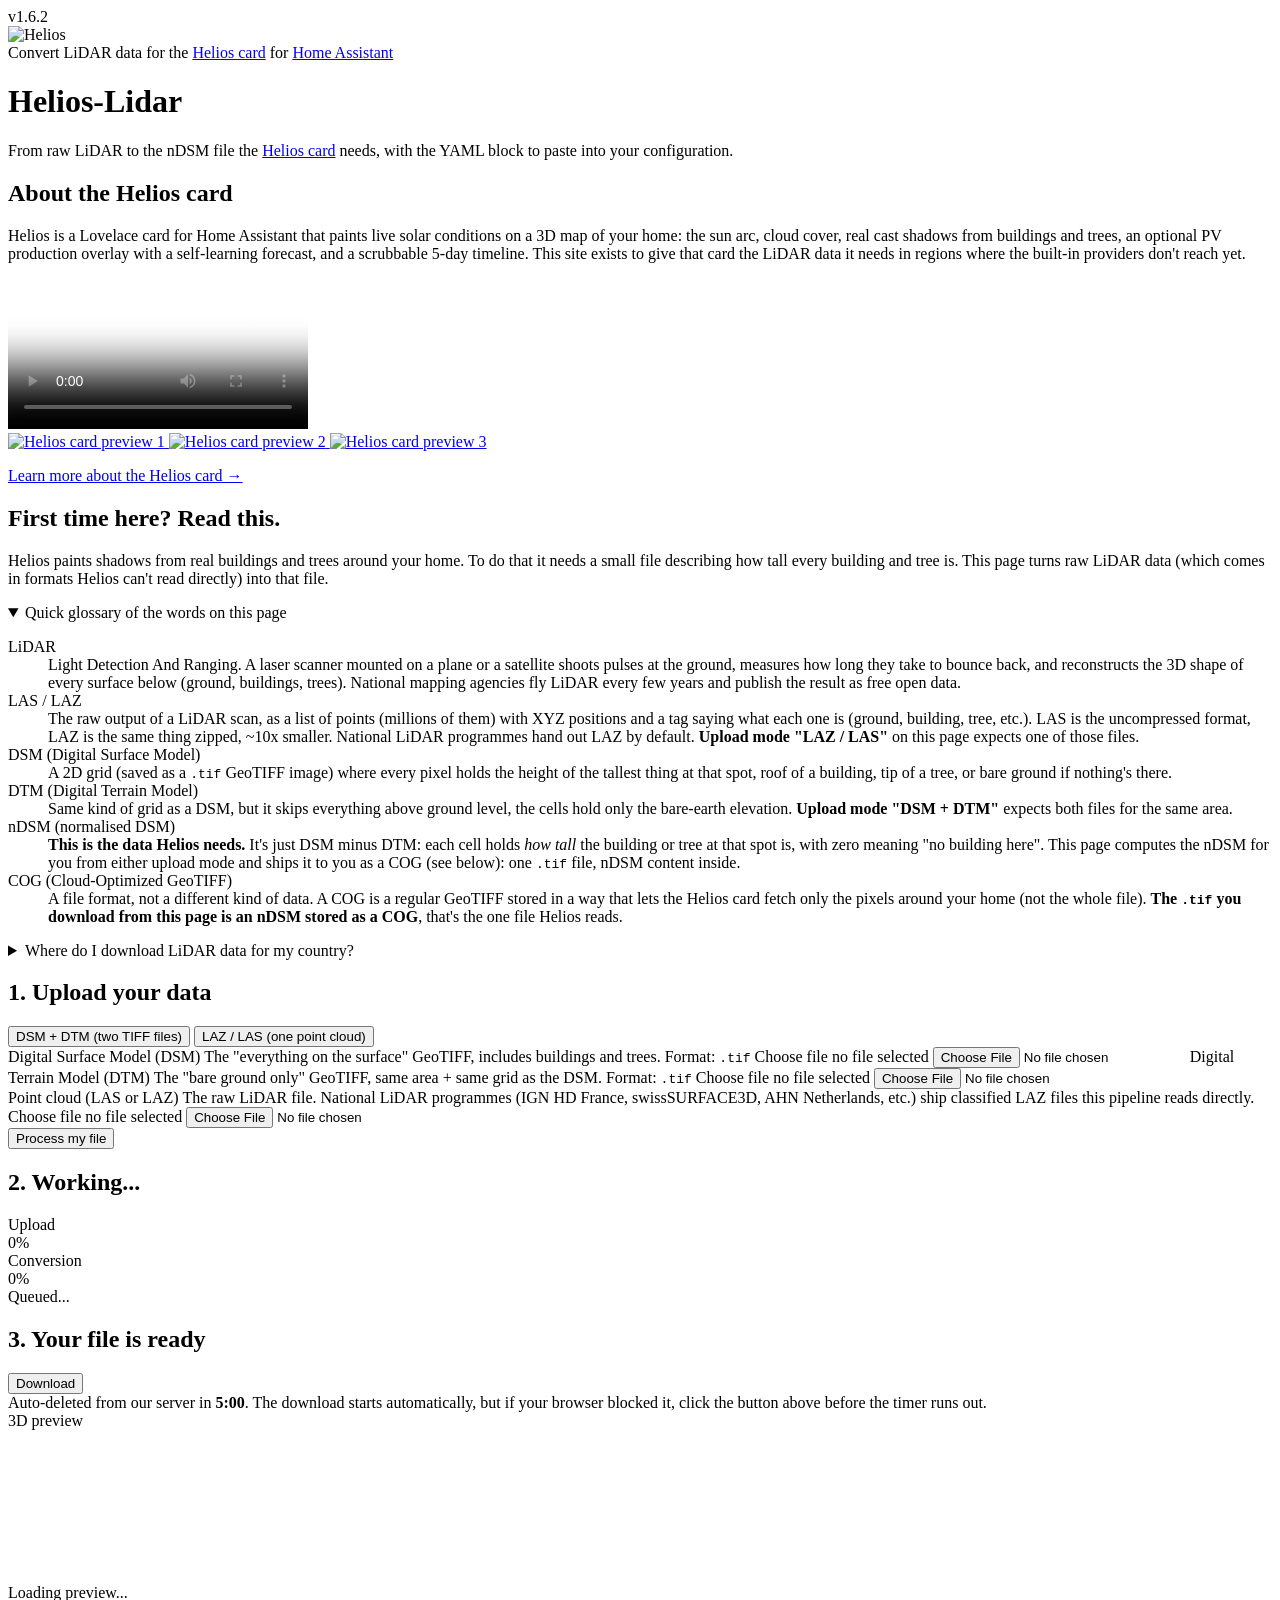
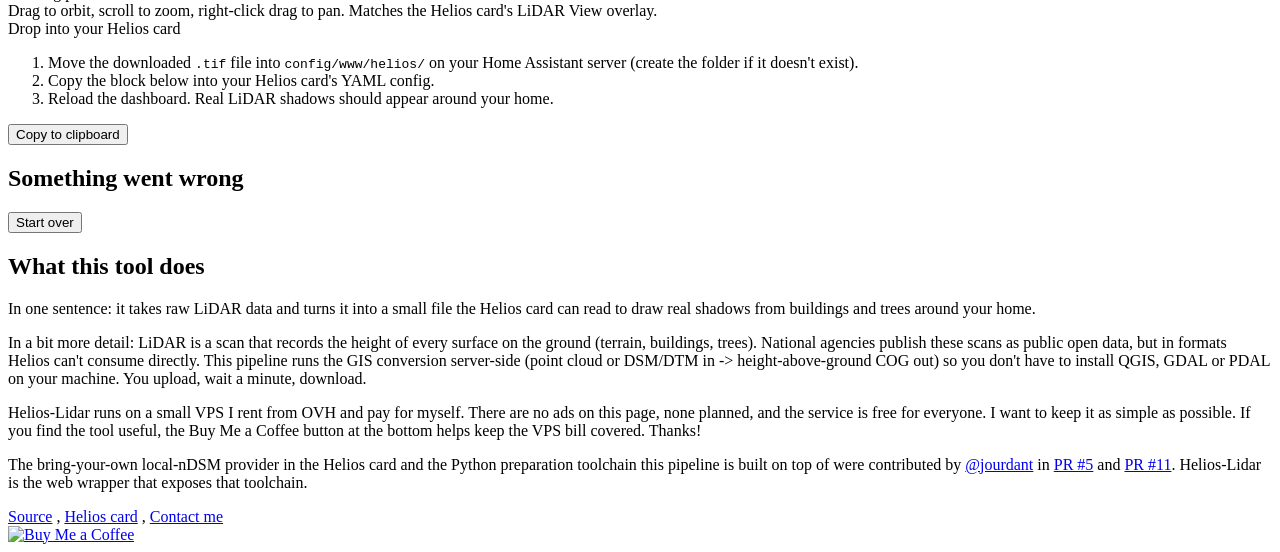
==== frontend/index.html @ 20a462be "Initial commit: Helios-Lidar v1.6.2 Web pipeline that turns user-uploaded LiDAR data into nDSM Cloud" ====
<!DOCTYPE html>
<html lang="en">
<head>
  <meta charset="UTF-8">
  <meta name="viewport" content="width=device-width, initial-scale=1.0">
  <title>Helios-Lidar , LiDAR to nDSM converter</title>
  <link rel="icon" type="image/png" href="/static/helios-icon.png">
  <link rel="stylesheet" href="/static/style.css">
</head>
<body>
  <div class="lang-strip">
    <span class="site-version" aria-label="Site version">v1.6.2</span>
    <div class="lang-switcher" id="lang-switcher" aria-label="Language"></div>
  </div>
  <main>
    <header>
      <div class="brand-banner">
        <img src="/static/helios-icon.png" alt="Helios" class="brand-icon">
      </div>
      <div class="brand-strip">
        <span class="brand-strip-text" data-i18n="brandStrip">
          Convert LiDAR data for the
          <a href="/helios-card">Helios card</a>
          for
          <a href="https://www.home-assistant.io/" target="_blank" rel="noopener">Home Assistant</a>
        </span>
      </div>
      <h1>Helios-Lidar</h1>
      <p class="lede" data-i18n="lede">
        From raw LiDAR to the nDSM file the
        <a href="/helios-card">Helios card</a> needs, with the YAML
        block to paste into your configuration.
      </p>
    </header>

    <section class="card" id="about-helios-section">
      <h2 data-i18n="aboutH2">About the Helios card</h2>
      <p class="section-lead" data-i18n="aboutLead">
        Helios is a Lovelace card for Home Assistant that paints live solar
        conditions on a 3D map of your home: the sun arc, cloud cover, real
        cast shadows from buildings and trees, an optional PV production
        overlay with a self-learning forecast, and a scrubbable 5-day
        timeline. This site exists to give that card the LiDAR data it
        needs in regions where the built-in providers don't reach yet.
      </p>
      <div class="about-trailer">
        <video
          controls
          playsinline
          preload="metadata"
          poster="https://raw.githubusercontent.com/ReikanYsora/Helios/main/images/preview_01.png">
          <source src="https://raw.githubusercontent.com/ReikanYsora/Helios/main/images/helios-1.6.0.mp4" type="video/mp4">
        </video>
      </div>
      <div class="about-gallery">
        <a href="https://raw.githubusercontent.com/ReikanYsora/Helios/main/images/preview_01.png" target="_blank" rel="noopener">
          <img src="https://raw.githubusercontent.com/ReikanYsora/Helios/main/images/preview_01.png" alt="Helios card preview 1" loading="lazy">
        </a>
        <a href="https://raw.githubusercontent.com/ReikanYsora/Helios/main/images/preview_02.png" target="_blank" rel="noopener">
          <img src="https://raw.githubusercontent.com/ReikanYsora/Helios/main/images/preview_02.png" alt="Helios card preview 2" loading="lazy">
        </a>
        <a href="https://raw.githubusercontent.com/ReikanYsora/Helios/main/images/preview_03.png" target="_blank" rel="noopener">
          <img src="https://raw.githubusercontent.com/ReikanYsora/Helios/main/images/preview_03.png" alt="Helios card preview 3" loading="lazy">
        </a>
      </div>
      <p class="about-link-row">
        <a href="/helios-card" class="about-link" data-i18n="aboutLink">Learn more about the Helios card &rarr;</a>
      </p>
    </section>

    <section class="card" id="primer-section">
      <h2 data-i18n="primerH2">First time here? Read this.</h2>
      <p class="section-lead" data-i18n="primerLead">
        Helios paints shadows from real buildings and trees around your
        home. To do that it needs a small file describing how tall every
        building and tree is. This page turns raw LiDAR data (which comes
        in formats Helios can't read directly) into that file.
      </p>

      <details class="help-block" id="help-data" open>
        <summary data-i18n="helpGlossary">Quick glossary of the words on this page</summary>
        <div class="help-content">
          <dl class="glossary">
            <dt data-i18n="glossaryLidarTerm">LiDAR</dt>
            <dd data-i18n="glossaryLidarDef">
              Light Detection And Ranging. A laser scanner mounted on a
              plane or a satellite shoots pulses at the ground, measures
              how long they take to bounce back, and reconstructs the 3D
              shape of every surface below (ground, buildings, trees).
              National mapping agencies fly LiDAR every few years and
              publish the result as free open data.
            </dd>

            <dt data-i18n="glossaryLasTerm">LAS / LAZ</dt>
            <dd data-i18n="glossaryLasDef">
              The raw output of a LiDAR scan, as a list of points
              (millions of them) with XYZ positions and a tag saying
              what each one is (ground, building, tree, etc.). LAS is
              the uncompressed format, LAZ is the same thing zipped, ~10x
              smaller. National LiDAR programmes hand out LAZ by default.
              <strong>Upload mode "LAZ / LAS"</strong> on this page
              expects one of those files.
            </dd>

            <dt data-i18n="glossaryDsmTerm">DSM (Digital Surface Model)</dt>
            <dd data-i18n="glossaryDsmDef">
              A 2D grid (saved as a <code>.tif</code> GeoTIFF image)
              where every pixel holds the height of the tallest thing at
              that spot, roof of a building, tip of a tree, or bare
              ground if nothing's there.
            </dd>

            <dt data-i18n="glossaryDtmTerm">DTM (Digital Terrain Model)</dt>
            <dd data-i18n="glossaryDtmDef">
              Same kind of grid as a DSM, but it skips everything above
              ground level, the cells hold only the bare-earth elevation.
              <strong>Upload mode "DSM + DTM"</strong> expects both files
              for the same area.
            </dd>

            <dt data-i18n="glossaryNdsmTerm">nDSM (normalised DSM)</dt>
            <dd data-i18n="glossaryNdsmDef">
              <strong>This is the data Helios needs.</strong> It's just
              DSM minus DTM: each cell holds <em>how tall</em> the
              building or tree at that spot is, with zero meaning "no building
              here". This page computes the nDSM for you from either
              upload mode and ships it to you as a COG (see below): one
              <code>.tif</code> file, nDSM content inside.
            </dd>

            <dt data-i18n="glossaryCogTerm">COG (Cloud-Optimized GeoTIFF)</dt>
            <dd data-i18n="glossaryCogDef">
              A file format, not a different kind of data. A COG is a
              regular GeoTIFF stored in a way that lets the Helios card
              fetch only the pixels around your home (not the whole
              file). <strong>The <code>.tif</code> you download from
              this page is an nDSM stored as a COG</strong>, that's the
              one file Helios reads.
            </dd>
          </dl>
        </div>
      </details>

      <details class="help-block">
        <summary data-i18n="helpDownload">Where do I download LiDAR data for my country?</summary>
        <div class="help-content">
          <div class="data-sources-content" id="data-sources-content" data-i18n="dataSourcesLoading">
            Loading the country list...
          </div>
          <p class="data-sources-contribute" data-i18n="dataSourcesContribute">
            This list is community-maintained. If your country is missing,
            edit
            <a href="https://github.com/ReikanYsora/Helios-Lidar/blob/main/LIDAR_SOURCES.md" target="_blank" rel="noopener">LIDAR_SOURCES.md</a>
            on GitHub and open a pull request, the
            <a href="https://github.com/ReikanYsora/Helios-Lidar/blob/main/.github/PULL_REQUEST_TEMPLATE.md" target="_blank" rel="noopener">PR template</a>
            walks you through the format and asks for a screenshot of a
            successful conversion as proof the source actually feeds the
            pipeline.
          </p>
        </div>
      </details>
    </section>

    <section class="card" id="upload-section">
      <h2 data-i18n="uploadH2">1. Upload your data</h2>

      <div class="mode-tabs" role="tablist">
        <button type="button" class="mode-tab active" role="tab" data-mode="raster" data-i18n="modeRaster">DSM + DTM (two TIFF files)</button>
        <button type="button" class="mode-tab" role="tab" data-mode="laz" data-i18n="modeLaz">LAZ / LAS (one point cloud)</button>
      </div>

      <form id="upload-form">
        <div class="mode-panel" id="raster-panel">
          <label class="file-field" for="dsm-input">
            <span class="file-label" data-i18n="dsmLabel">Digital Surface Model (DSM)</span>
            <span class="file-hint" data-i18n="dsmHint">The "everything on the surface" GeoTIFF, includes buildings and trees. Format: <code>.tif</code></span>
            <span class="file-picker-row">
              <span class="file-button" data-i18n="chooseFile">Choose file</span>
              <span class="file-selected" id="dsm-selected" data-i18n="noFile">no file selected</span>
            </span>
            <input type="file" id="dsm-input" name="dsm" accept=".tif,.tiff" class="file-input-hidden">
          </label>

          <label class="file-field" for="dtm-input">
            <span class="file-label" data-i18n="dtmLabel">Digital Terrain Model (DTM)</span>
            <span class="file-hint" data-i18n="dtmHint">The "bare ground only" GeoTIFF, same area + same grid as the DSM. Format: <code>.tif</code></span>
            <span class="file-picker-row">
              <span class="file-button" data-i18n="chooseFile">Choose file</span>
              <span class="file-selected" id="dtm-selected" data-i18n="noFile">no file selected</span>
            </span>
            <input type="file" id="dtm-input" name="dtm" accept=".tif,.tiff" class="file-input-hidden">
          </label>
        </div>

        <div class="mode-panel hidden" id="laz-panel">
          <label class="file-field" for="laz-input">
            <span class="file-label" data-i18n="lazLabel">Point cloud (LAS or LAZ)</span>
            <span class="file-hint" data-i18n="lazHint">
              The raw LiDAR file. National LiDAR programmes (IGN HD France,
              swissSURFACE3D, AHN Netherlands, etc.) ship classified LAZ
              files this pipeline reads directly.
            </span>
            <span class="file-picker-row">
              <span class="file-button" data-i18n="chooseFile">Choose file</span>
              <span class="file-selected" id="laz-selected" data-i18n="noFile">no file selected</span>
            </span>
            <input type="file" id="laz-input" name="laz" accept=".las,.laz" class="file-input-hidden">
          </label>
        </div>

        <div class="action-row">
          <button type="submit" id="submit-button" data-i18n="processButton">Process my file</button>
        </div>
      </form>
    </section>

    <section class="card hidden" id="status-section">
      <h2 data-i18n="workingH2">2. Working...</h2>

      <div class="progress-row">
        <label class="progress-label" data-i18n="uploadLabel">Upload</label>
        <div class="progress-bar"><div class="progress-fill" id="upload-fill"></div></div>
        <span class="progress-pct" id="upload-pct">0%</span>
      </div>

      <div class="progress-row">
        <label class="progress-label" data-i18n="conversionLabel">Conversion</label>
        <div class="progress-bar"><div class="progress-fill" id="process-fill"></div></div>
        <span class="progress-pct" id="process-pct">0%</span>
      </div>

      <div class="status-detail">
        <span id="status-message" data-i18n="queued">Queued...</span>
        <span class="job-id" id="status-job-id"></span>
      </div>
    </section>

    <section class="card hidden" id="result-section">
      <h2 data-i18n="resultH2">3. Your file is ready</h2>

      <div class="result-block">
        <div class="action-row">
          <button type="button" class="primary-button" id="download-button" data-i18n="downloadButton">Download</button>
        </div>
        <div class="result-meta" id="result-meta"></div>
        <div class="ttl-row">
          <span data-i18n="autoDeletedPrefix">Auto-deleted from our server in</span>
          <strong id="countdown" class="countdown">5:00</strong>.
          <span data-i18n="autoDeletedHint">The download starts automatically, but if your browser blocked it, click the button above before the timer runs out.</span>
        </div>
      </div>

      <div class="result-block">
        <label class="result-label" data-i18n="preview3D">3D preview</label>
        <div class="viewer-wrap">
          <canvas id="viewer-canvas"></canvas>
          <div class="viewer-loading" id="viewer-loading" data-i18n="viewerLoading">Loading preview...</div>
          <div class="viewer-stats" id="viewer-stats"></div>
        </div>
        <div class="viewer-hint" data-i18n="viewerHint">
          Drag to orbit, scroll to zoom, right-click drag to pan. Matches the
          Helios card's LiDAR View overlay.
        </div>
      </div>

      <div class="result-block">
        <label class="result-label" data-i18n="dropIntoHelios">Drop into your Helios card</label>
        <ol class="snippet-howto">
          <li data-i18n="howto1">Move the downloaded <code>.tif</code> file into
            <code>config/www/helios/</code> on your Home Assistant
            server (create the folder if it doesn't exist).</li>
          <li data-i18n="howto2">Copy the block below into your Helios card's YAML config.</li>
          <li data-i18n="howto3">Reload the dashboard. Real LiDAR shadows should appear
            around your home.</li>
        </ol>
        <pre class="snippet" id="result-snippet"></pre>
        <div class="action-row">
          <button type="button" class="copy-button" id="copy-snippet" data-i18n="copyButton">Copy to clipboard</button>
        </div>
      </div>
    </section>

    <section class="card hidden" id="error-section">
      <h2 data-i18n="errorH2">Something went wrong</h2>
      <div class="error-message" id="error-message"></div>
      <button type="button" class="secondary-button" id="error-restart" data-i18n="startOver">Start over</button>
    </section>

    <section class="card explainer">
      <h2 data-i18n="explainerH2">What this tool does</h2>
      <p data-i18n="explainer1">
        In one sentence: it takes raw LiDAR data and turns it into a small
        file the Helios card can read to draw real shadows from buildings and
        trees around your home.
      </p>
      <p data-i18n="explainer2">
        In a bit more detail: LiDAR is a scan that records the height of
        every surface on the ground (terrain, buildings, trees). National
        agencies publish these scans as public open data, but in formats
        Helios can't consume directly. This pipeline runs the GIS conversion
        server-side (point cloud or DSM/DTM in -> height-above-ground COG
        out) so you don't have to install QGIS, GDAL or PDAL on your
        machine. You upload, wait a minute, download.
      </p>
      <p class="hosting-note" data-i18n="hostingNote">
        Helios-Lidar runs on a small VPS I rent from OVH and pay for
        myself. There are no ads on this page, none planned, and the
        service is free for everyone. I want to keep it as simple as
        possible. If you find the tool useful, the Buy Me a Coffee
        button at the bottom helps keep the VPS bill covered. Thanks!
      </p>
      <p class="credits" data-i18n="credits">
        The bring-your-own local-nDSM provider in the Helios card and the
        Python preparation toolchain this pipeline is built on top of were
        contributed by <a href="https://github.com/jourdant" target="_blank" rel="noopener">@jourdant</a>
        in <a href="https://github.com/ReikanYsora/Helios/pull/5" target="_blank" rel="noopener">PR #5</a>
        and <a href="https://github.com/ReikanYsora/Helios/pull/11" target="_blank" rel="noopener">PR #11</a>.
        Helios-Lidar is the web wrapper that exposes that toolchain.
      </p>
    </section>
  </main>

  <footer class="footer-glow">
    <div class="footer-inner">
      <a href="https://github.com/ReikanYsora/Helios-Lidar" target="_blank" rel="noopener">Source</a>
      <span class="sep">,</span>
      <a href="/helios-card">Helios card</a>
      <span class="sep">,</span>
      <a href="mailto:jcremoux@gmail.com" data-i18n="contactMe">Contact me</a>
      <div class="bmc-row">
        <a href="https://www.buymeacoffee.com/reikanysora" target="_blank" rel="noopener">
          <img src="https://img.shields.io/badge/Buy%20Me%20a%20Coffee-Donate-orange?style=flat-square&logo=buy-me-a-coffee" alt="Buy Me a Coffee">
        </a>
      </div>
    </div>
  </footer>

  <script type="module" src="/static/bg-pointcloud.js"></script>
  <script type="module" src="/static/app.js"></script>
</body>
</html>
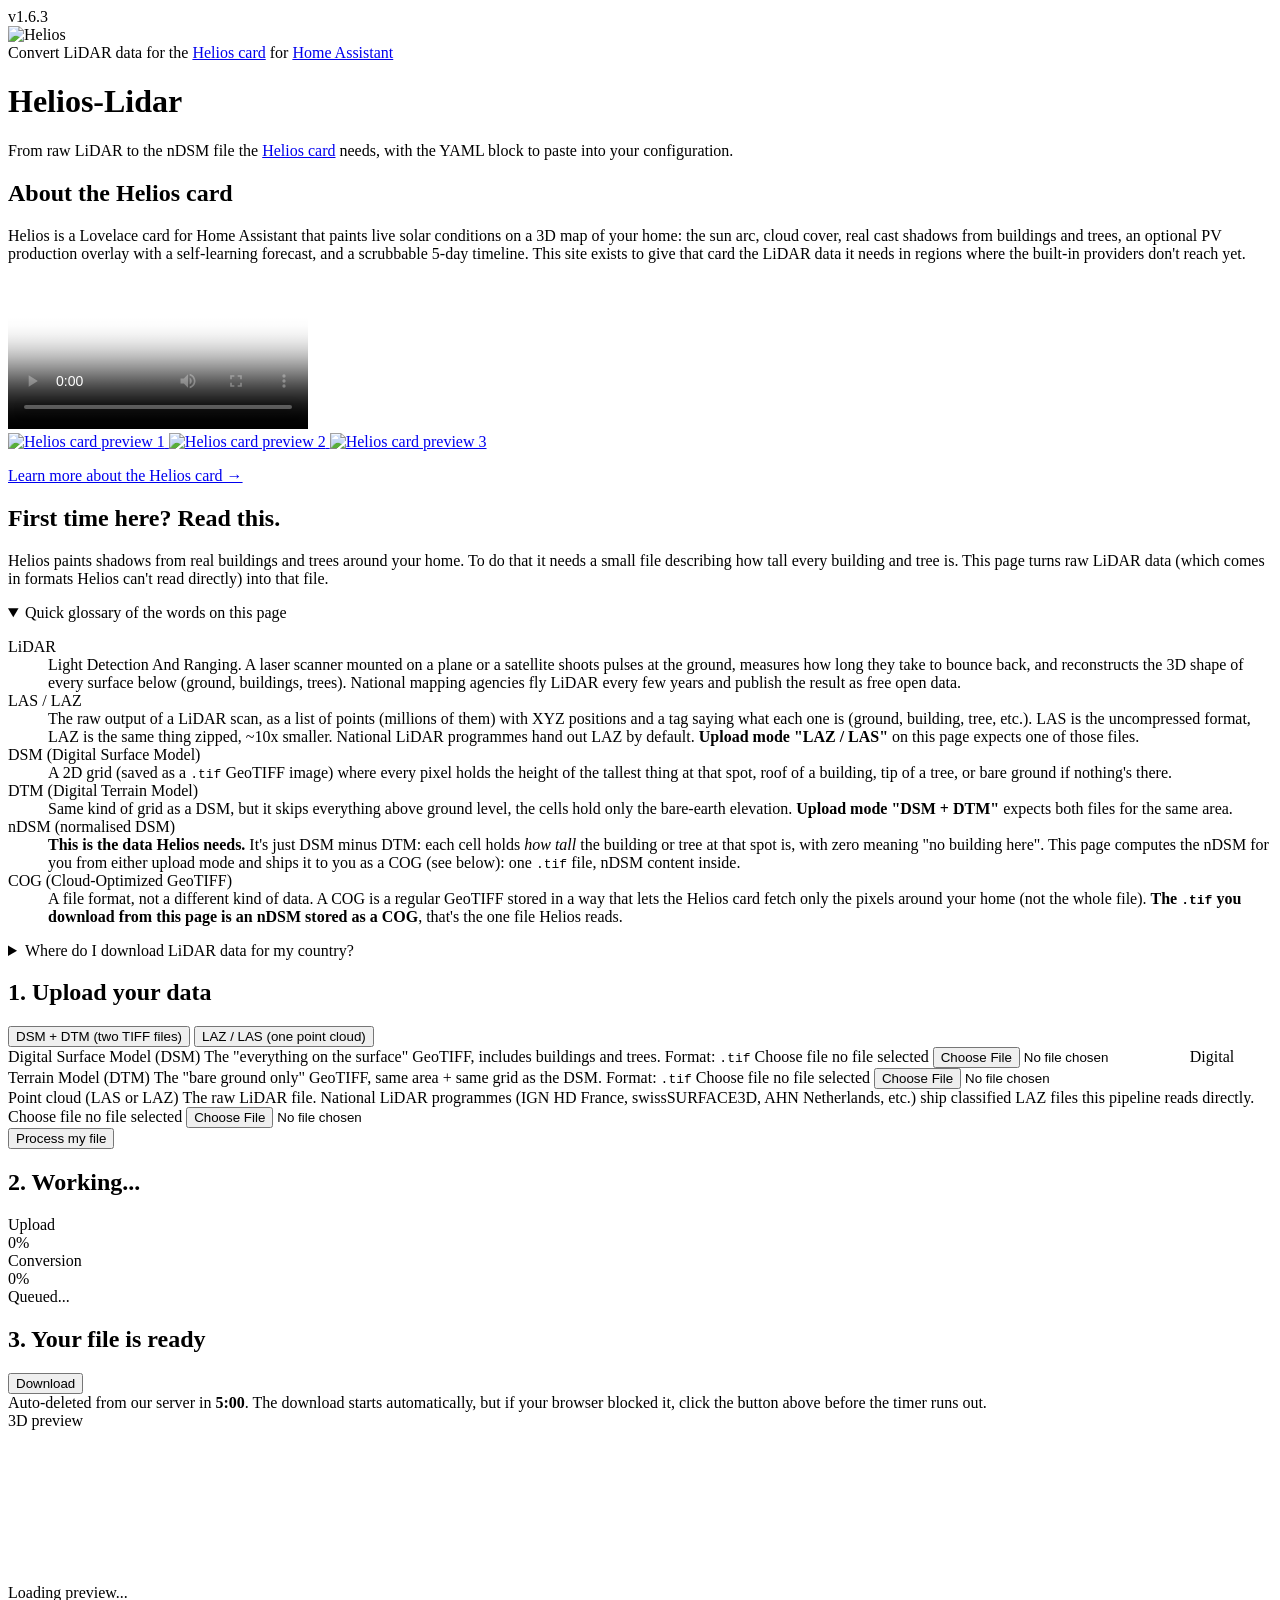
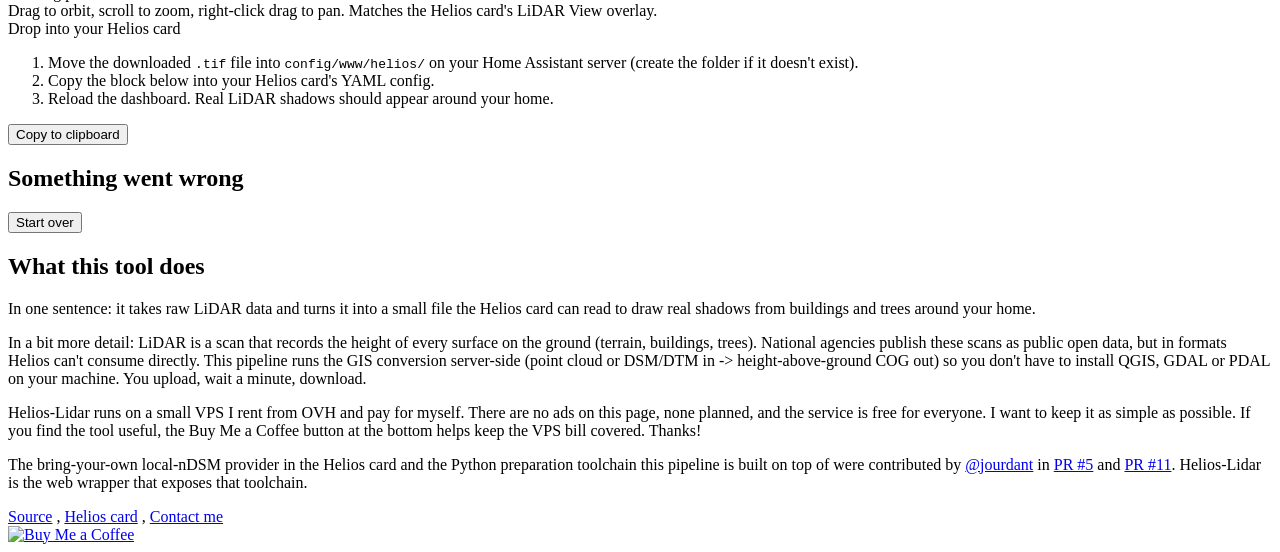
==== commit 60ae0b75: "v1.6.3: reproject non-metric LAZ inputs to UTM before rasterising LAZ files georeferenced in non-met" ====
--- a/frontend/index.html
+++ b/frontend/index.html
@@ -9,7 +9,7 @@
 </head>
 <body>
   <div class="lang-strip">
-    <span class="site-version" aria-label="Site version">v1.6.2</span>
+    <span class="site-version" aria-label="Site version">v1.6.3</span>
     <div class="lang-switcher" id="lang-switcher" aria-label="Language"></div>
   </div>
   <main>
